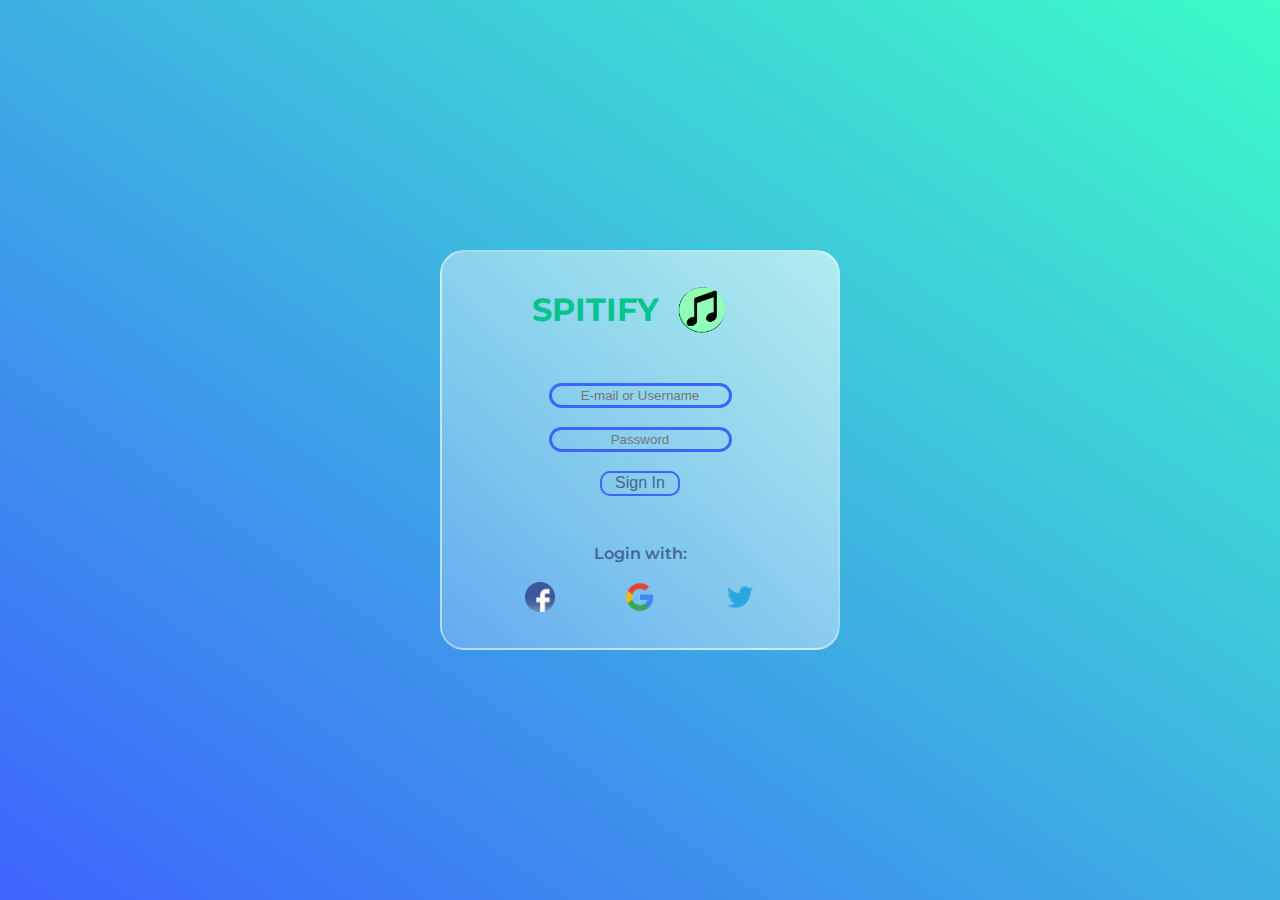
==== index.html @ af51922e "Login" ====
<!DOCTYPE html>
<html lang="en">
  <head>
    <meta charset="UTF-8" />
    <meta http-equiv="X-UA-Compatible" content="IE=edge" />
    <meta name="viewport" content="width=device-width, initial-scale=1.0" />
    <link rel="stylesheet" href="css/loginPage.css" />
    <link rel="shortcut icon" type="image/jpg" href="img/logo.png" />

    <title>Document</title>
  </head>
  <body>
    <section>
      <form action="mainpage.html" method="get">
        <header>
          <h1>SPITIFY</h1>
          <img src="img/logo.png" alt="" />
        </header>
        <main>
          <input type="text" name="" id="" placeholder="E-mail or Username" />
          <br />
          <input type="password" name="" id="" placeholder="Password" />
          <br />
          <input type="submit" value="Sign In" />
        </main>
        <footer>
          <p>Login with:</p>
          <br />
          <ul>
            <li>
              <a href="#"><img src="img/fb.png" alt="" /></a>
            </li>
            <li>
              <a href="#"><img src="img/google.png" alt="" /></a>
            </li>
            <li>
              <a href="#"><img src="img/twitter.png" alt="" /></a>
            </li>
          </ul>
        </footer>
      </form>
    </section>
    <!-- <img src="img/mascot.png" alt="" /> -->
  </body>
</html>
---- css/loginPage.css ----
@import url("https://fonts.googleapis.com/css2?family=Montserrat:ital,wght@0,300;0,600;1,400;1,500&display=swap");
* {
  margin: 0;
  padding: 0;
  -webkit-box-sizing: border-box;
          box-sizing: border-box;
}

body {
  background-image: -webkit-gradient(linear, left bottom, right top, from(#3d64fd), to(#3dfdc7));
  background-image: linear-gradient(to top right, #3d64fd, #3dfdc7);
  height: 100vh;
  overflow-y: hidden;
  overflow-x: hidden;
  display: -webkit-box;
  display: -ms-flexbox;
  display: flex;
  -webkit-box-align: center;
      -ms-flex-align: center;
          align-items: center;
  text-align: center;
  font-family: "Montserrat", sans-serif;
}

body section {
  margin: 0 auto;
  width: 400px;
  height: 400px;
  border-radius: 1.5rem;
  background-image: -webkit-gradient(linear, right top, left bottom, from(rgba(255, 255, 255, 0.6)), to(rgba(255, 255, 255, 0.2)));
  background-image: linear-gradient(to bottom left, rgba(255, 255, 255, 0.6), rgba(255, 255, 255, 0.2));
  border: 2px solid rgba(255, 255, 255, 0.4);
  padding: 2rem;
  color: #426696;
}

body section form {
  height: 100%;
  display: -webkit-box;
  display: -ms-flexbox;
  display: flex;
  -webkit-box-orient: vertical;
  -webkit-box-direction: normal;
      -ms-flex-direction: column;
          flex-direction: column;
  -webkit-box-align: center;
      -ms-flex-align: center;
          align-items: center;
  -webkit-box-pack: justify;
      -ms-flex-pack: justify;
          justify-content: space-between;
}

body section form header {
  display: -webkit-box;
  display: -ms-flexbox;
  display: flex;
  -webkit-box-align: center;
      -ms-flex-align: center;
          align-items: center;
  -webkit-box-flex: 0.5;
      -ms-flex: 0.5;
          flex: 0.5;
  color: #06c48e;
}

body section form header img {
  width: 90px;
  height: 50px;
}

body section form main {
  -webkit-box-flex: 2.5;
      -ms-flex: 2.5;
          flex: 2.5;
  display: -webkit-box;
  display: -ms-flexbox;
  display: flex;
  -webkit-box-orient: vertical;
  -webkit-box-direction: normal;
      -ms-flex-direction: column;
          flex-direction: column;
  -webkit-box-pack: center;
      -ms-flex-pack: center;
          justify-content: center;
  -webkit-box-align: center;
      -ms-flex-align: center;
          align-items: center;
}

body section form main input[placeholder] {
  text-align: center;
}

body section form main input {
  height: 25px;
  background: none;
  border: 3px solid #3d64fd;
  border-radius: 2rem;
  width: 100%;
  -webkit-transition: 0.3s;
  transition: 0.3s;
}

body section form main input:focus {
  outline: none;
  width: 150%;
}

body section form main input[type="submit"] {
  width: 5rem;
  border-radius: 10px;
  background: transparent;
  border: 2px solid #3d64fd;
  color: #426696;
  font-size: 1rem;
  -webkit-transition: 0.3s;
  transition: 0.3s;
  font-weight: 400;
}

body section form main input[type="submit"]:hover {
  -webkit-transform: scale(1.1);
          transform: scale(1.1);
}

body section form footer p {
  font-weight: 600;
}

body section form footer ul {
  -webkit-box-flex: 1;
      -ms-flex: 1;
          flex: 1;
  display: -webkit-box;
  display: -ms-flexbox;
  display: flex;
  -ms-flex-pack: distribute;
      justify-content: space-around;
  list-style: none;
  width: 300px;
}

body section form footer ul li img {
  width: 30px;
  height: 30px;
  -webkit-transition: 0.3s;
  transition: 0.3s;
}

body section form footer ul li img:hover {
  -webkit-transform: scale(1.2);
          transform: scale(1.2);
}
/*# sourceMappingURL=loginPage.css.map */
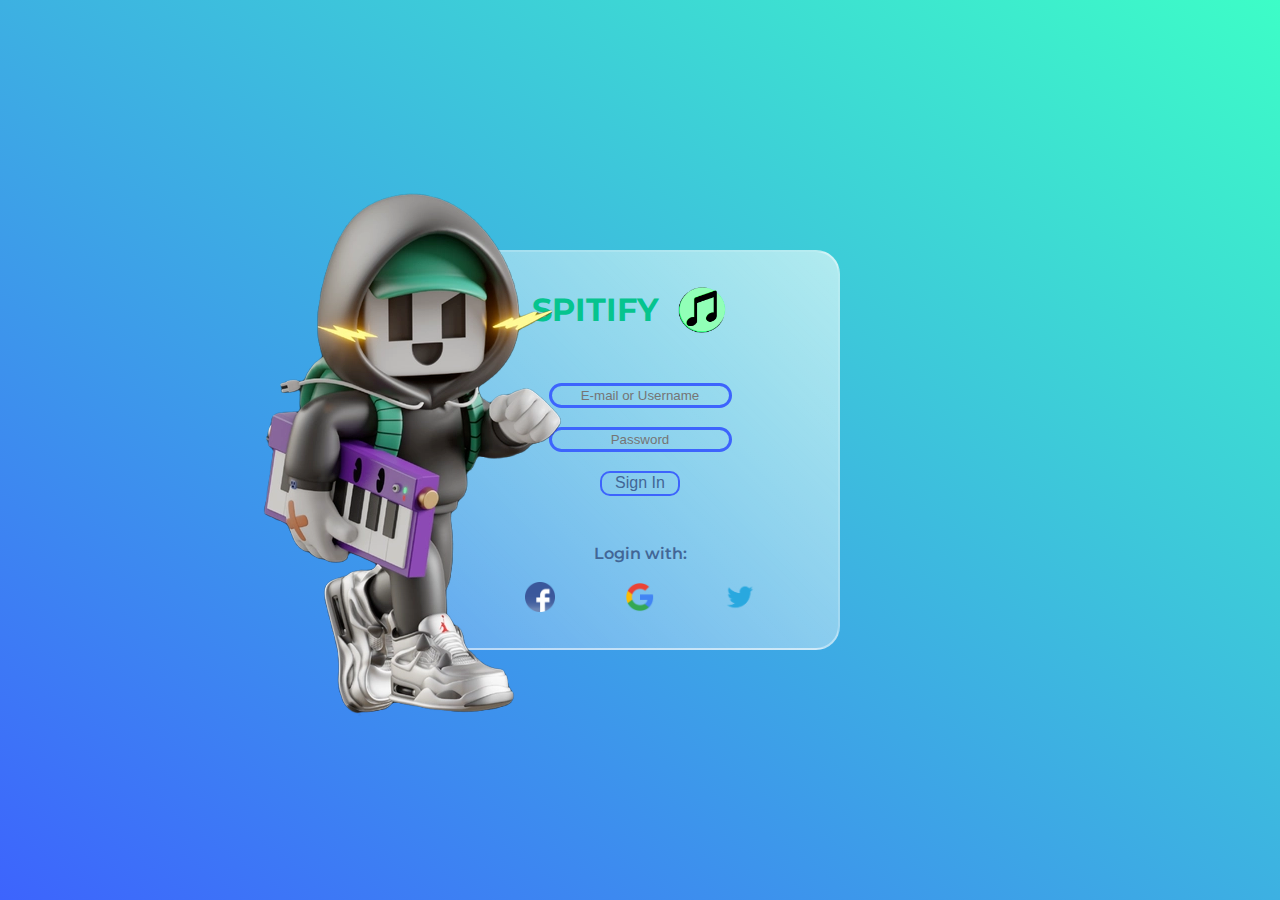
==== commit 385bccf5: "Main Page" ====
--- a/index.html
+++ b/index.html
@@ -40,6 +40,6 @@
         </footer>
       </form>
     </section>
-    <!-- <img src="img/mascot.png" alt="" /> -->
+    <img src="img/mascot.png" alt="" class="mascot" />
   </body>
 </html>
--- a/css/loginPage.css
+++ b/css/loginPage.css
@@ -152,4 +152,10 @@
   -webkit-transform: scale(1.2);
           transform: scale(1.2);
 }
+
+img.mascot {
+  position: absolute;
+  -webkit-transform: translateX(260px);
+          transform: translateX(260px);
+}
 /*# sourceMappingURL=loginPage.css.map */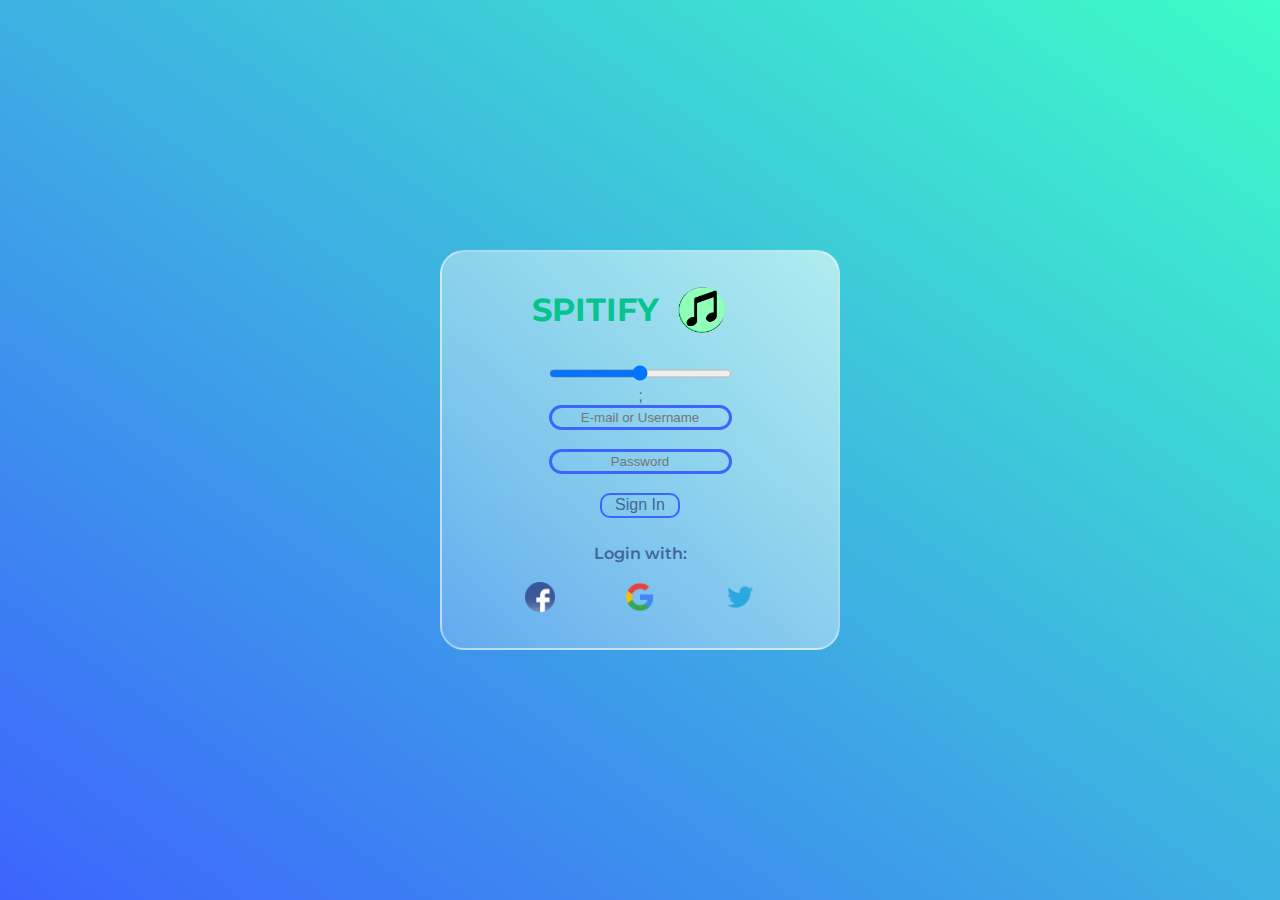
==== commit 7ce45d4d: "login page validation" ====
--- a/index.html
+++ b/index.html
@@ -6,7 +6,7 @@
     <meta name="viewport" content="width=device-width, initial-scale=1.0" />
     <link rel="stylesheet" href="css/loginPage.css" />
     <link rel="shortcut icon" type="image/jpg" href="img/logo.png" />
-
+    
     <title>Document</title>
   </head>
   <body>
@@ -17,11 +17,12 @@
           <img src="img/logo.png" alt="" />
         </header>
         <main>
-          <input type="text" name="" id="" placeholder="E-mail or Username" />
+          <input type="range" id="test">;
+          <input type="text" name="username" id="username" placeholder="E-mail or Username" required/>
           <br />
-          <input type="password" name="" id="" placeholder="Password" />
+          <input type="password" name="password" id="password" placeholder="Password" required/>
           <br />
-          <input type="submit" value="Sign In" />
+          <input type="submit" value="Sign In" onclick="validate()" id="submit"/>
         </main>
         <footer>
           <p>Login with:</p>
@@ -40,6 +41,8 @@
         </footer>
       </form>
     </section>
-    <img src="img/mascot.png" alt="" class="mascot" />
+    <script src="index.js"></script>
+    <!-- <img src="img/mascot.png" alt="" /> punya Jo-->
+    <!-- <iframe src="https://open.spotify.com/embed/track/7FXj7Qg3YorUxdrzvrcY25?utm_source=generator" width="50%" height="80" frameBorder="0" allowfullscreen="" allow="autoplay; clipboard-write; encrypted-media; fullscreen; picture-in-picture"></iframe>  -->
   </body>
-</html>
+  </html>
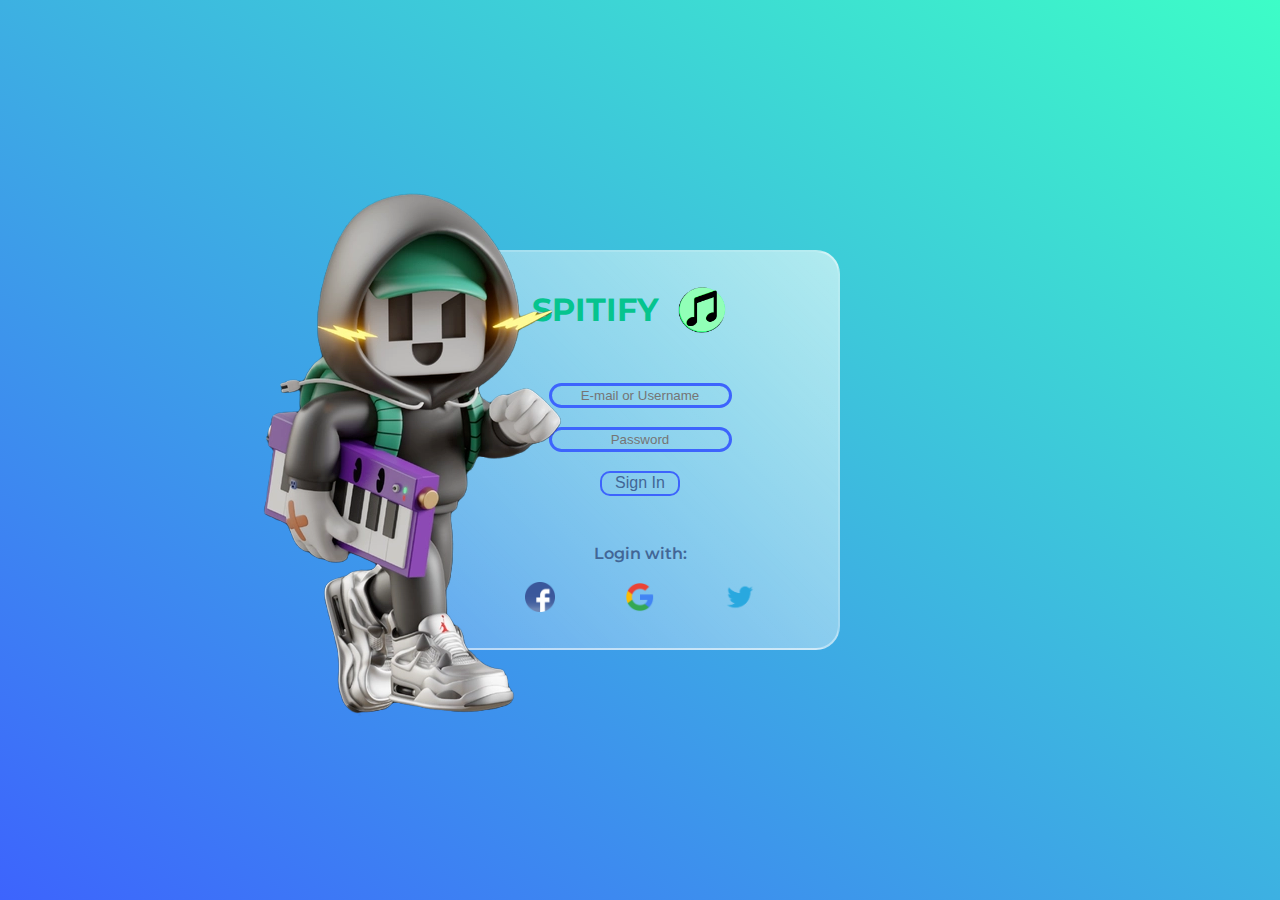
==== commit 6b08a7aa: "Merge branch 'main' into LPValidation" ====
--- a/index.html
+++ b/index.html
@@ -17,7 +17,6 @@
           <img src="img/logo.png" alt="" />
         </header>
         <main>
-          <input type="range" id="test">;
           <input type="text" name="username" id="username" placeholder="E-mail or Username" required/>
           <br />
           <input type="password" name="password" id="password" placeholder="Password" required/>
@@ -44,5 +43,6 @@
     <script src="index.js"></script>
     <!-- <img src="img/mascot.png" alt="" /> punya Jo-->
     <!-- <iframe src="https://open.spotify.com/embed/track/7FXj7Qg3YorUxdrzvrcY25?utm_source=generator" width="50%" height="80" frameBorder="0" allowfullscreen="" allow="autoplay; clipboard-write; encrypted-media; fullscreen; picture-in-picture"></iframe>  -->
+    <img src="img/mascot.png" alt="" class="mascot" />
   </body>
   </html>
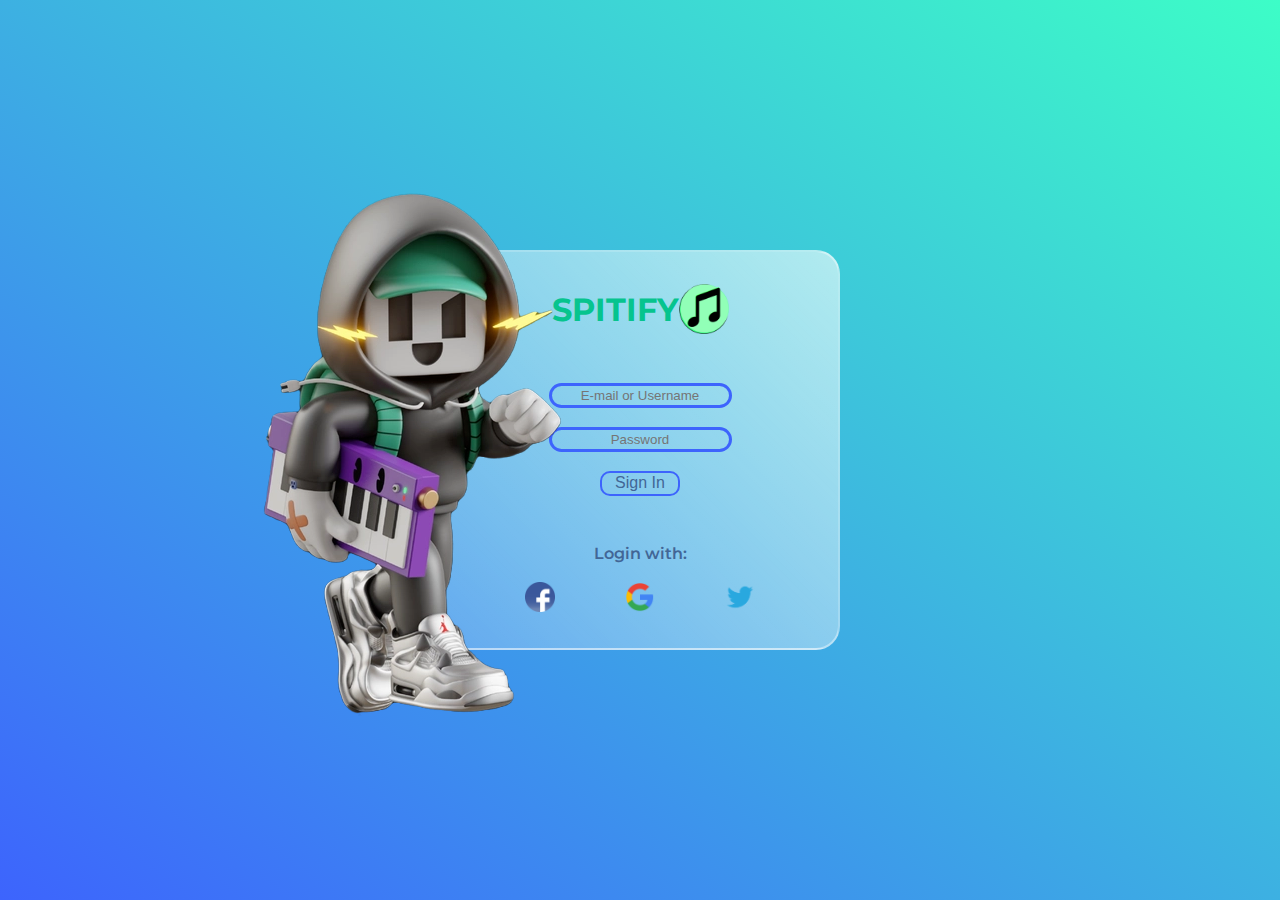
==== commit b70d250b: "FINAL BANGET" ====
--- a/index.html
+++ b/index.html
@@ -5,9 +5,8 @@
     <meta http-equiv="X-UA-Compatible" content="IE=edge" />
     <meta name="viewport" content="width=device-width, initial-scale=1.0" />
     <link rel="stylesheet" href="css/loginPage.css" />
-    <link rel="shortcut icon" type="image/jpg" href="img/logo.png" />
-    
-    <title>Document</title>
+    <link rel="shortcut icon" type="image/jpg" href="img/logo.png" /> 
+    <title>Spitify</title>
   </head>
   <body>
     <section>
@@ -40,7 +39,7 @@
         </footer>
       </form>
     </section>
-    <script src="index.js"></script>
+    <script src="login.js"></script>
     <!-- <img src="img/mascot.png" alt="" /> punya Jo-->
     <!-- <iframe src="https://open.spotify.com/embed/track/7FXj7Qg3YorUxdrzvrcY25?utm_source=generator" width="50%" height="80" frameBorder="0" allowfullscreen="" allow="autoplay; clipboard-write; encrypted-media; fullscreen; picture-in-picture"></iframe>  -->
     <img src="img/mascot.png" alt="" class="mascot" />
--- a/css/loginPage.css
+++ b/css/loginPage.css
@@ -65,7 +65,7 @@
 }
 
 body section form header img {
-  width: 90px;
+  width: 50px;
   height: 50px;
 }
 
